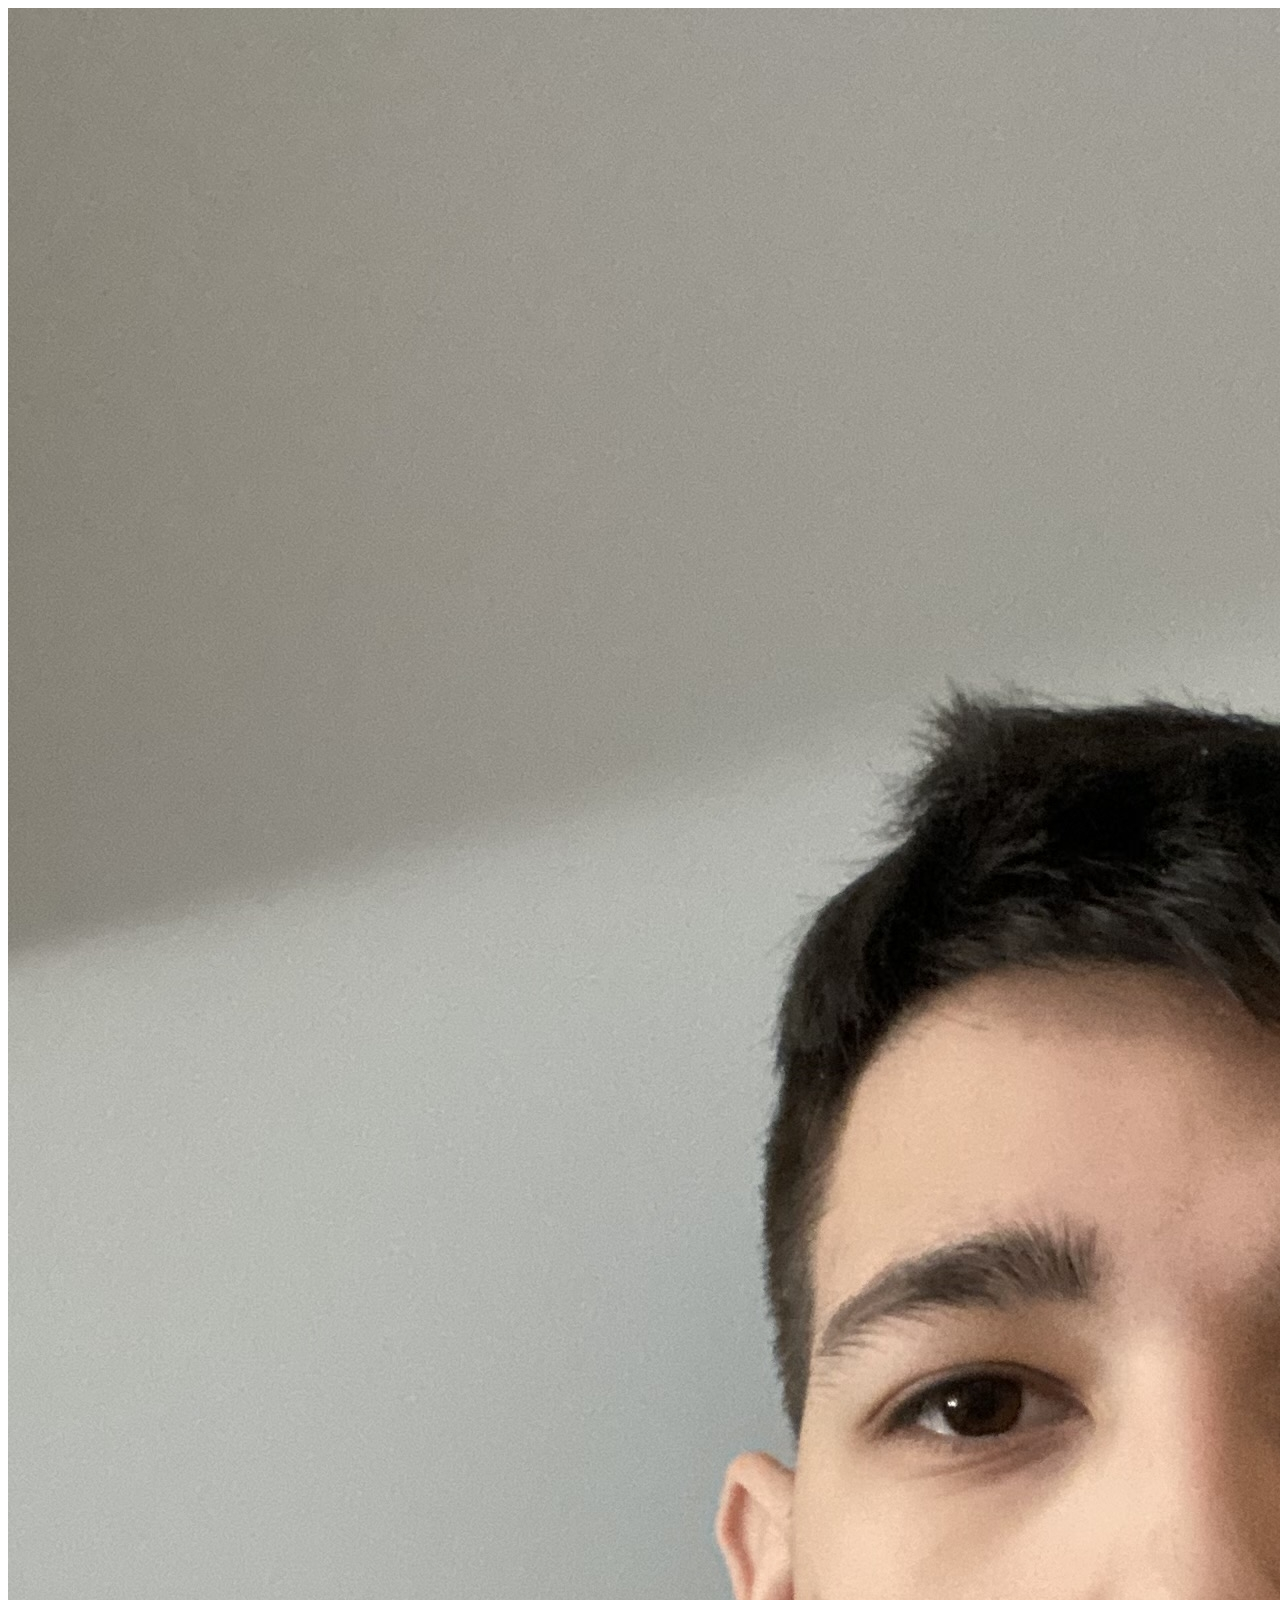
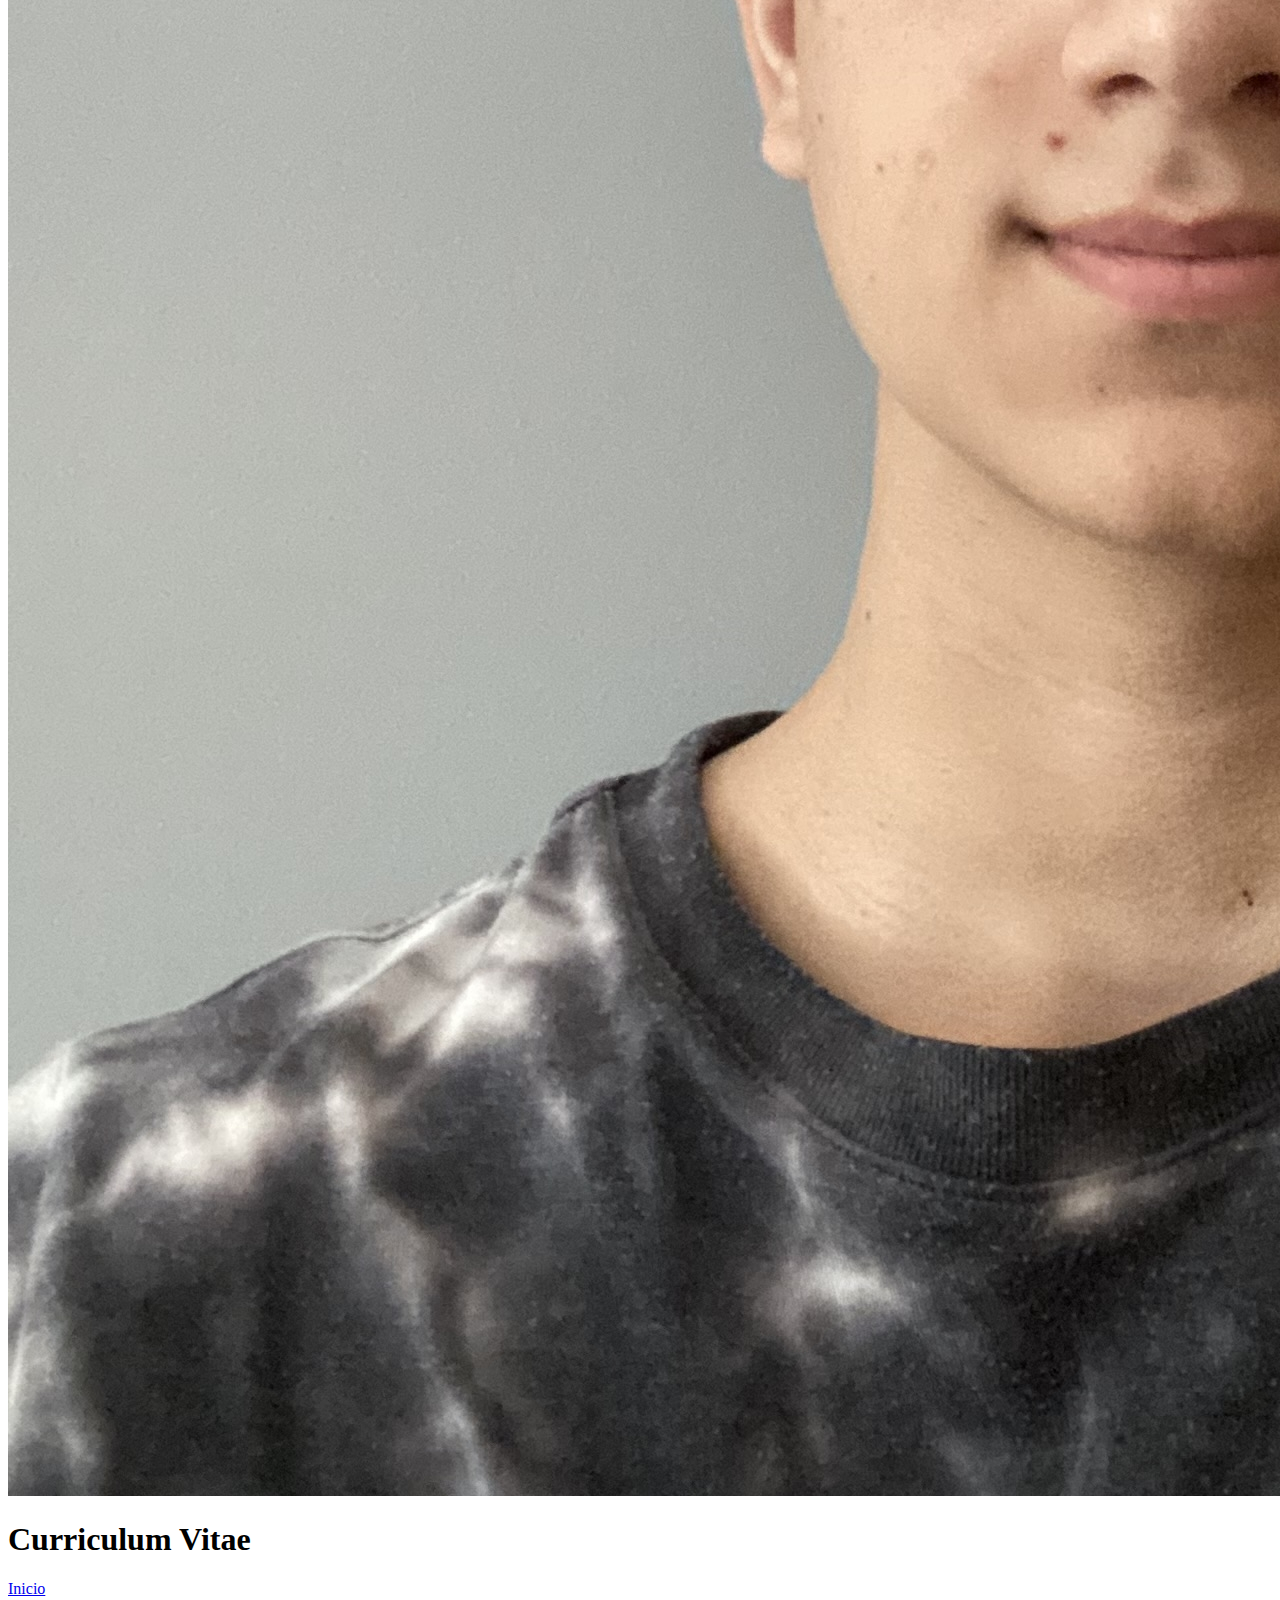
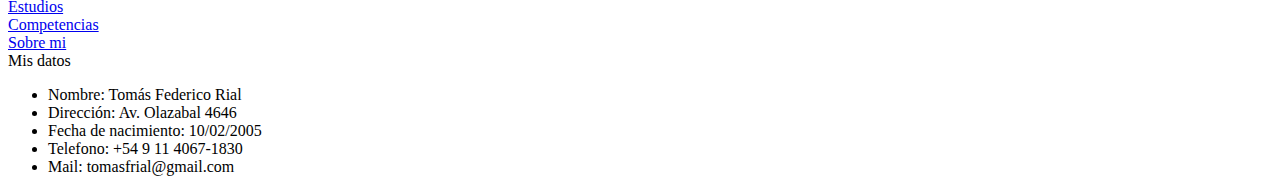
==== index.html @ 7c3e820c "Add files via upload" ====
<!DOCTYPE html>
<html lang="es">
<head>
    <meta charset="UTF-8">
    <meta http-equiv="X-UA-Compatible" content="IE=edge">
    <meta name="viewport" content="width=device-width, initial-scale=1.0">
    <link rel="stylesheet" href="CSS/estilos.css">
    <title>Curriculum Vitae</title>
</head>
<body>
<img class="foto" src="foto.jpg" alt="fotocv">
<div class="header"><header></header></div>
<div><h1>Curriculum Vitae</h1></div>
<div class="botonera"></div>
<div class="boton1"></div>
<div class="btext1"> <a href="index.html">Inicio</a></div>
<div class="boton2"></div>
<div class="btext2"><a href="estudios.html">Estudios</a></div>
<div class="boton3"></div>
<div class="btext3"><a href="conocimientos.html">Competencias</a></div>
<div class="boton4"></div>
<div class="btext4"><a href="sobremi.html">Sobre mi</a></div>
<div class="caja1"></div>
<div class="titulocaja1">Mis datos</div>
<div class="textocaja1">
    <ul>
        <li>Nombre: Tomás Federico Rial</li>
        <li>Dirección: Av. Olazabal 4646</li>
        <li>Fecha de nacimiento: 10/02/2005</li>
        <li>Telefono: +54 9 11 4067-1830</li>
        <li>Mail: tomasfrial@gmail.com</li>
    </ul>
</div>
<div class="footer"><footer></footer></div>










</body>
</html>
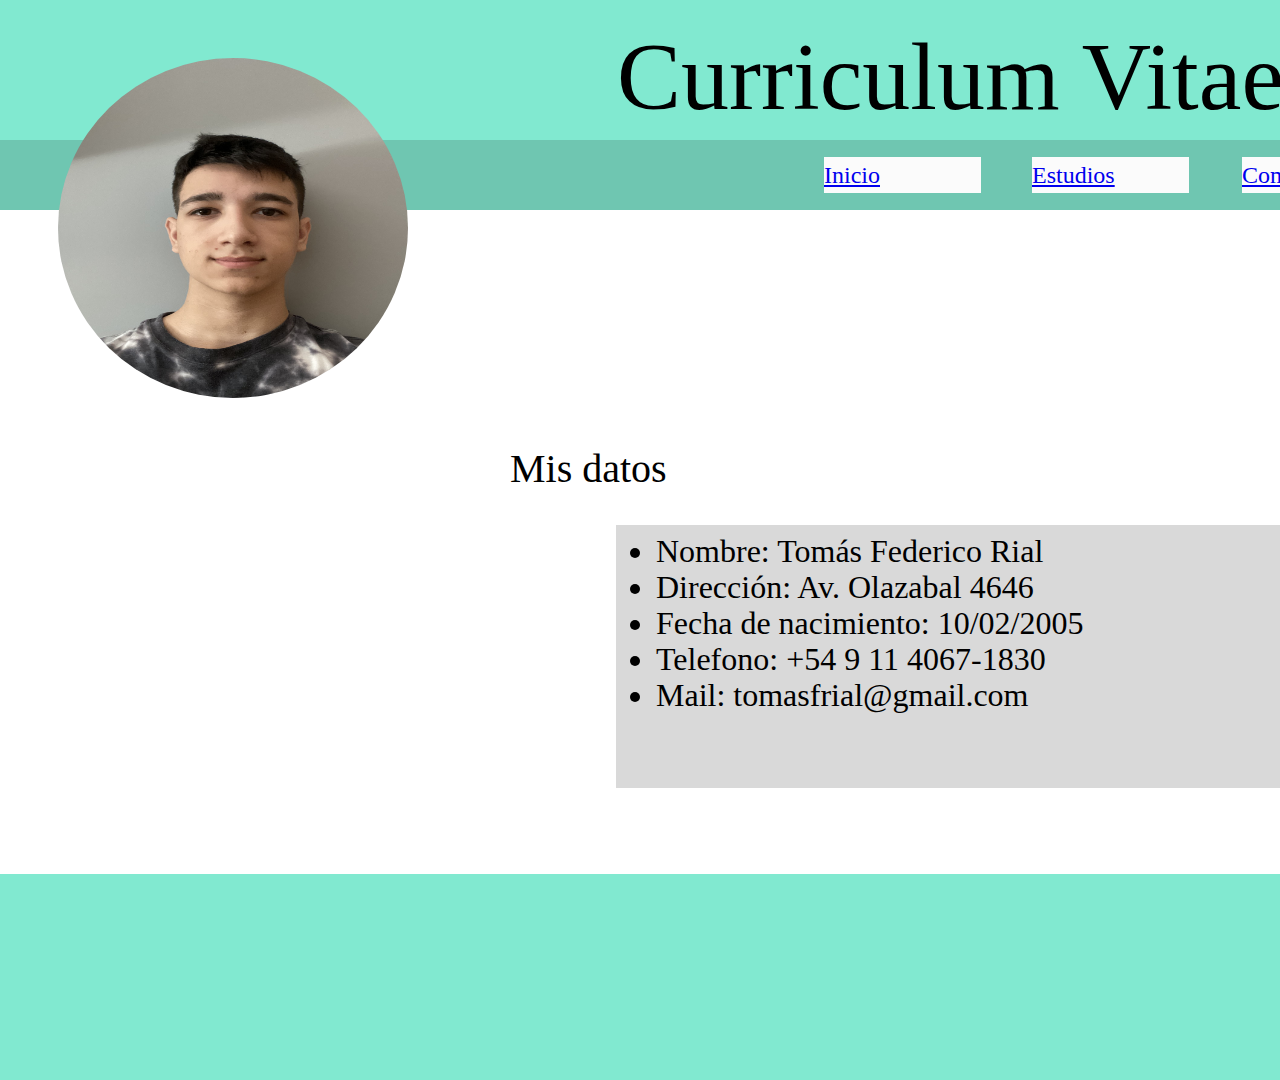
==== commit b0ac09a6: "Add files via upload" ====
--- a/index.html
+++ b/index.html
@@ -4,7 +4,7 @@
     <meta charset="UTF-8">
     <meta http-equiv="X-UA-Compatible" content="IE=edge">
     <meta name="viewport" content="width=device-width, initial-scale=1.0">
-    <link rel="stylesheet" href="CSS/estilos.css">
+    <link rel="stylesheet" href="estilos.css">
     <title>Curriculum Vitae</title>
 </head>
 <body>
--- a/estilos.css
+++ b/estilos.css
@@ -0,0 +1,434 @@
+
+
+.botonera{
+    position: absolute;
+    width: 100%;
+    height: 70px;
+    left: 0px;
+    top: 140px;
+    
+    background: #6FC6B1;
+}
+
+
+
+
+footer{
+    position: absolute;
+    width: 100%;
+    height: 206px;
+    left: 0px;
+    top: 874px;
+    
+    background: #81E9D0;
+}
+
+
+
+
+header{
+    position: absolute;
+    width: 100%     ;
+    height: 140px;
+    left: 0px;
+    top: 0px;
+    
+    background: #81E9D0;
+}
+
+
+
+
+h1{
+    position: absolute;
+width: 685px;
+height: 119px;
+left: 617px;
+top: -50px;
+
+font-family: 'Crimson Text';
+font-style: normal;
+font-weight: 400;
+font-size: 6rem;
+line-height: 125px;
+
+color: #000000;
+
+    
+}
+
+
+
+
+.foto{
+    position: relative;
+    width: 350px;
+    height: 340px;
+    left: 50px;
+    top: 50px;
+    z-index: 100;
+    border-radius: 50%;
+    
+ 
+}
+
+
+.boton1{
+
+    position: absolute;
+    width: 157px;
+    height: 36px;
+    left: 824px;
+    top: 157px;
+    
+    background: #FBFBFB;
+    transform: matrix(-1, 0, 0, 1, 0, 0);
+
+}
+
+.btext1{
+
+    position: absolute;
+    width: 157px;
+    height: 36px;
+    left: 824px;
+    top: 157px;
+    
+
+    font-family: 'Crimson Pro';
+    font-style: normal;
+    font-weight: 400;
+    font-size: 1.5rem;
+    line-height: 27px;
+    display: flex;
+    align-items: center;
+    text-align: center;
+    
+    color: #000000;   
+}
+
+
+
+.boton2
+{
+
+    position: absolute;
+    width: 157px;
+    height: 36px;
+    left: 1032px;
+    top: 157px;
+    
+    background: #FBFBFB;
+    transform: matrix(-1, 0, 0, 1, 0, 0);
+
+}
+
+.btext2{
+    position: absolute;
+    width: 157px;
+    height: 36px;
+    left: 1032px;
+    top: 157px;
+    
+
+    font-family: 'Crimson Pro';
+font-style: normal;
+font-weight: 400;
+font-size: 1.5rem;
+line-height: 27px;
+display: flex;
+align-items: center;
+text-align: center;
+}
+
+
+.boton3{
+    position: absolute;
+    width: 157px;
+    height: 36px;
+    left: 1242px;
+    top: 157px;
+    
+    background: #FBFBFB;
+    transform: matrix(-1, 0, 0, 1, 0, 0);
+
+}
+
+.btext3{
+    position: absolute;
+width: 157px;
+height: 36px;
+left: 1242px;
+top: 157px;
+
+
+font-family: 'Crimson Pro';
+font-style: normal;
+font-weight: 400;
+font-size: 1.5rem;
+line-height: 27px;
+display: flex;
+align-items: center;
+text-align: center;
+
+color: #000000;    
+}
+
+.boton4{
+    position: absolute;
+    width: 157px;
+    height: 36px;
+    left: 1447px;
+    top: 157px;
+    
+    background: #FBFBFB;
+    transform: matrix(-1, 0, 0, 1, 0, 0);
+}
+
+
+.btext4{
+    position: absolute;
+    width: 157px;
+    height: 36px;
+    left: 1447px;
+    top: 157px;
+    
+
+    
+font-family: 'Crimson Pro';
+font-style: normal;
+font-weight: 400;
+font-size: 1.5rem;
+line-height: 27px;
+display: flex;
+align-items: center;
+text-align: center;
+
+color: #000000;
+}
+
+
+.caja1{
+    position: absolute;
+    width: 775px;
+    height: 263px;
+    left: 616px;
+    top: 525px;
+    
+    background: #D9D9D9;
+    transform: matrix(-1, 0, 0, 1, 0, 0);
+
+}
+
+
+
+
+.titulocaja1{
+    position: absolute;
+    width: 481px;
+    height: 44px;
+    left: 510px;
+    top: 447px;
+    
+    font-family: 'Crimson Pro';
+    font-style: normal;
+    font-weight: 400;
+    font-size: 40px;
+    line-height: 44px;
+    display: flex;
+    align-items: center;
+    
+    color: #000000;
+    
+}
+
+
+
+
+.textocaja1{
+    position: absolute;
+    width: 514px;
+    height: 195px;
+    left: 616px;
+    top: 525px;
+
+font-family: 'Crimson Pro';
+font-style: normal;
+font-weight: 400;
+font-size: 2rem;
+line-height: 36px;
+display: flex;
+align-items: center;
+text-align: justify;
+
+color: #000000;
+    
+}
+
+.caja2{
+    position: absolute;
+width: 775px;
+height: 263px;
+left: 597px;
+    top: 532px;
+
+background: #D9D9D9;
+transform: matrix(-1, 0, 0, 1, 0, 0);
+}
+
+.titulocaja2{
+    position: absolute;
+    width: 481px;
+    height: 44px;
+    left: 510px;
+    top: 447px;
+    
+    font-family: 'Crimson Pro';
+    font-style: normal;
+    font-weight: 400;
+    font-size: 40px;
+    line-height: 44px;
+    display: flex;
+    align-items: center;
+    
+    color: #000000;
+}
+
+
+.textocaja2{
+    position: absolute;
+    width: 663px;
+    height: 181px;
+    left: 597px;
+    top: 570px;
+    
+    font-family: 'Crimson Pro';
+    font-style: normal;
+    font-weight: 400;
+    font-size: 2rem;
+    line-height: 36px;
+    display: flex;
+    align-items: center;
+    text-align: justify;
+    
+    color: #000000;
+}
+
+
+.caja3{
+    position: absolute;
+width: 775px;
+height: 263px;
+left: 597px;
+    top: 532px;
+
+background: #D9D9D9;
+transform: matrix(-1, 0, 0, 1, 0, 0);
+}
+
+.titulocaja3{
+position: absolute;
+width: 555px;
+height: 44px;
+left: 468px;
+top: 480px;
+
+font-family: 'Crimson Pro';
+font-style: normal;
+font-weight: 400;
+font-size: 40px;
+line-height: 44px;
+display: flex;
+align-items: center;
+
+color: #000000;
+}
+
+.textocaja3{
+    position: absolute;
+    width: 514px;
+    height: 195px;
+    left: 616px;
+    top: 550px;
+    
+    font-family: 'Crimson Pro';
+    font-style: normal;
+    font-weight: 400;
+    font-size: 2rem;
+    line-height: 36px;
+    display: flex;
+    align-items: center;
+    text-align: justify;
+    
+    color: #000000;    
+}
+
+.titulocaja4{
+    position: absolute;
+    width: 481px;
+    height: 44px;
+    left: 510px;
+    top: 480px;
+    
+    font-family: 'Crimson Pro';
+    font-style: normal;
+    font-weight: 400;
+    font-size: 40px;
+    line-height: 44px;
+    display: flex;
+    align-items: center;
+    
+    color: #000000;  
+}
+
+
+
+.textocaja4{
+    position: absolute;
+width: 663px;
+height: 195px;
+left: 616px;
+top: 555px;
+
+font-family: 'Crimson Pro';
+font-style: normal;
+font-weight: 400;
+font-size: 2rem;
+line-height: 36px;
+display: flex;
+align-items: center;
+text-align: justify;
+
+color: #000000;
+
+}
+
+
+
+
+
+
+
+
+
+
+
+
+
+
+
+
+
+
+
+
+
+
+
+
+
+
+
+
+
+
